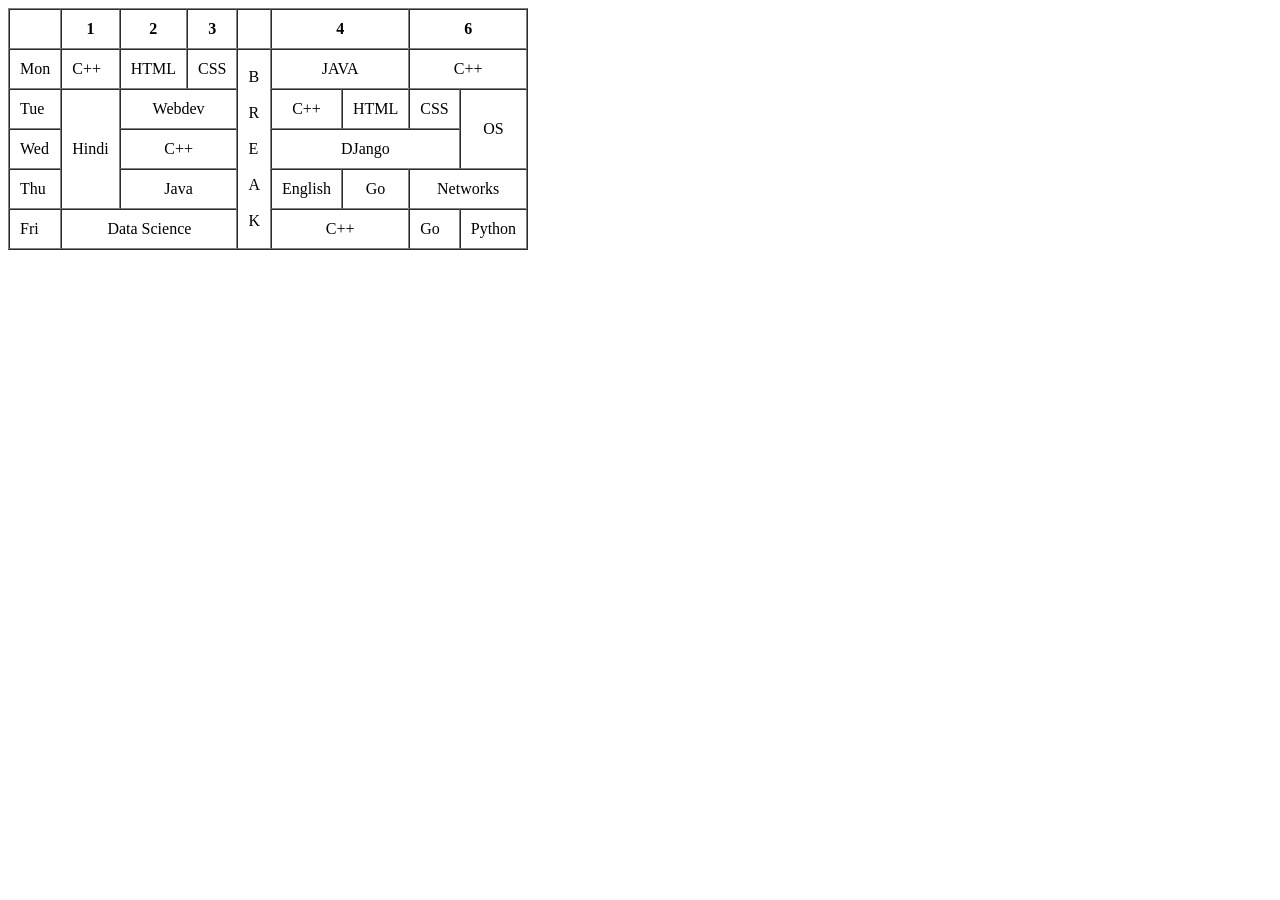
==== 2_Lecture/home_work.html @ 66262a84 "notes" ====
<!DOCTYPE html>
<html lang="en">
<head>
    <meta charset="UTF-8">
    <meta name="viewport" content="width=device-width, initial-scale=1.0">
    <title>Document</title>
</head>
<body>
    <table border = "1" cellpadding = "10" cellspacing = "0">
    <tr>
        <th></th>
        <th>1</th>
        <th>2</th>
        <th>3</th>
        <th></th>
        <th colspan = "2">4</th>
        <th colspan ="2">6</th>
        
    </tr>

    <tr>
        <td>Mon</td>
        <td>C++</td>
        <td>HTML</td>
        <td>CSS</td>
        <td rowspan = "5">B<br><br>R<br><br>E<br><br>A<br><br>K</td>
        <td colspan ="2" align ="center">JAVA</td>
        <td colspan ="2"align ="center">C++</td>
    </tr>

    <tr>
        <td>Tue</td>
        <td rowspan="3">Hindi</td>
        <td colspan="2" align ="center">Webdev</td>
        <td align ="center">C++</td>
        <td >HTML</td>
        <td >CSS</td>
        <td rowspan="2" align ="center">OS</td>
    </tr>

     <tr>
        <td>Wed</td>
        <td colspan="2" align ="center">C++</td>
        <td colspan="3" align ="center">DJango</td>
    </tr>

    <tr>
        <td>Thu</td>
        <td colspan="2" align ="center">Java</td>
        <td>English</td>
        <td align ="center">Go</td>
        <td colspan="2" align ="center">Networks</td>
    </tr>

    <tr>
        <td>Fri</td>
        <td colspan = "3" align ="center">Data Science</td>
        <td colspan = "2" align ="center">C++</td>
        <td>Go</td>
        <td>Python</td>
    </tr>

   

   
</table>
</body>
</html>
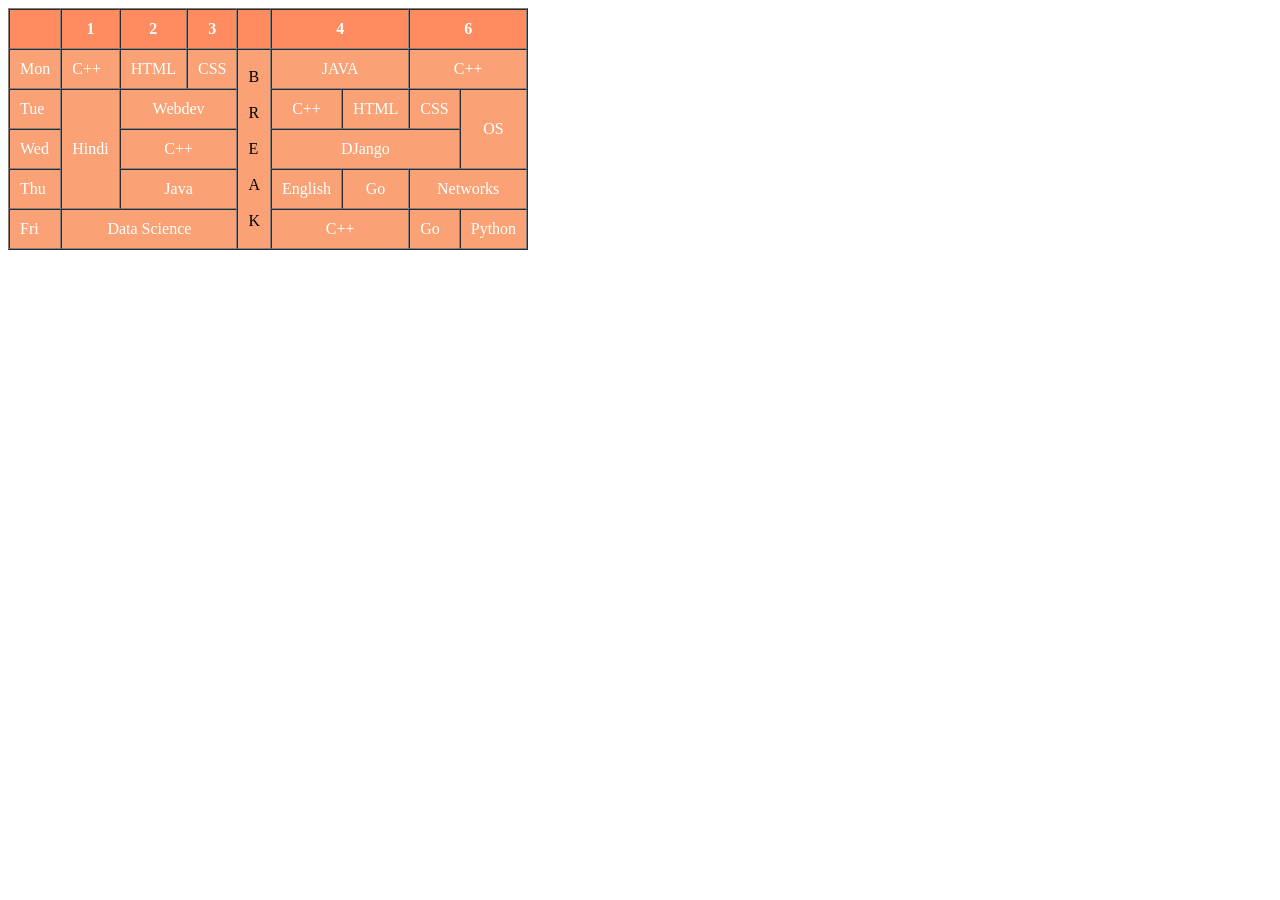
==== commit 41b53045: "notes" ====
--- a/2_Lecture/home_work.html
+++ b/2_Lecture/home_work.html
@@ -4,32 +4,33 @@
     <meta charset="UTF-8">
     <meta name="viewport" content="width=device-width, initial-scale=1.0">
     <title>Document</title>
+    <link rel = "stylesheet" href ="sty.css" />
 </head>
-<body>
-    <table border = "1" cellpadding = "10" cellspacing = "0">
+<body >
+    <table border = "1" cellpadding = "10" cellspacing = "0" id = "table">
     <tr>
         <th></th>
-        <th>1</th>
-        <th>2</th>
-        <th>3</th>
-        <th></th>
-        <th colspan = "2">4</th>
-        <th colspan ="2">6</th>
+        <th class ="a">1</th>
+        <th class ="a">2</th>
+        <th class ="a">3</th>
+        <th class ="a"></th>
+        <th colspan = "2" class ="a">4</th>
+        <th colspan ="2" class ="a">6</th>
         
     </tr>
 
     <tr>
-        <td>Mon</td>
+        <td class ="b">Mon</td>
         <td>C++</td>
         <td>HTML</td>
         <td>CSS</td>
-        <td rowspan = "5">B<br><br>R<br><br>E<br><br>A<br><br>K</td>
+        <td rowspan = "5" class ="c">B<br><br>R<br><br>E<br><br>A<br><br>K</td>
         <td colspan ="2" align ="center">JAVA</td>
         <td colspan ="2"align ="center">C++</td>
     </tr>
 
     <tr>
-        <td>Tue</td>
+        <td class ="b">Tue</td>
         <td rowspan="3">Hindi</td>
         <td colspan="2" align ="center">Webdev</td>
         <td align ="center">C++</td>
@@ -39,13 +40,13 @@
     </tr>
 
      <tr>
-        <td>Wed</td>
+        <td class ="b">Wed</td>
         <td colspan="2" align ="center">C++</td>
         <td colspan="3" align ="center">DJango</td>
     </tr>
 
     <tr>
-        <td>Thu</td>
+        <td class ="b">Thu</td>
         <td colspan="2" align ="center">Java</td>
         <td>English</td>
         <td align ="center">Go</td>
@@ -53,15 +54,12 @@
     </tr>
 
     <tr>
-        <td>Fri</td>
+        <td class ="b">Fri</td>
         <td colspan = "3" align ="center">Data Science</td>
         <td colspan = "2" align ="center">C++</td>
         <td>Go</td>
         <td>Python</td>
     </tr>
-
-   
-
    
 </table>
 </body>
--- a/2_Lecture/sty.css
+++ b/2_Lecture/sty.css
@@ -0,0 +1,17 @@
+#table{
+    background-color:  #FAA275;
+}
+
+th{
+    background-color: #FF8C61
+}
+*{
+    color : white
+}
+
+.c{
+    color: black
+}
+
+
+
